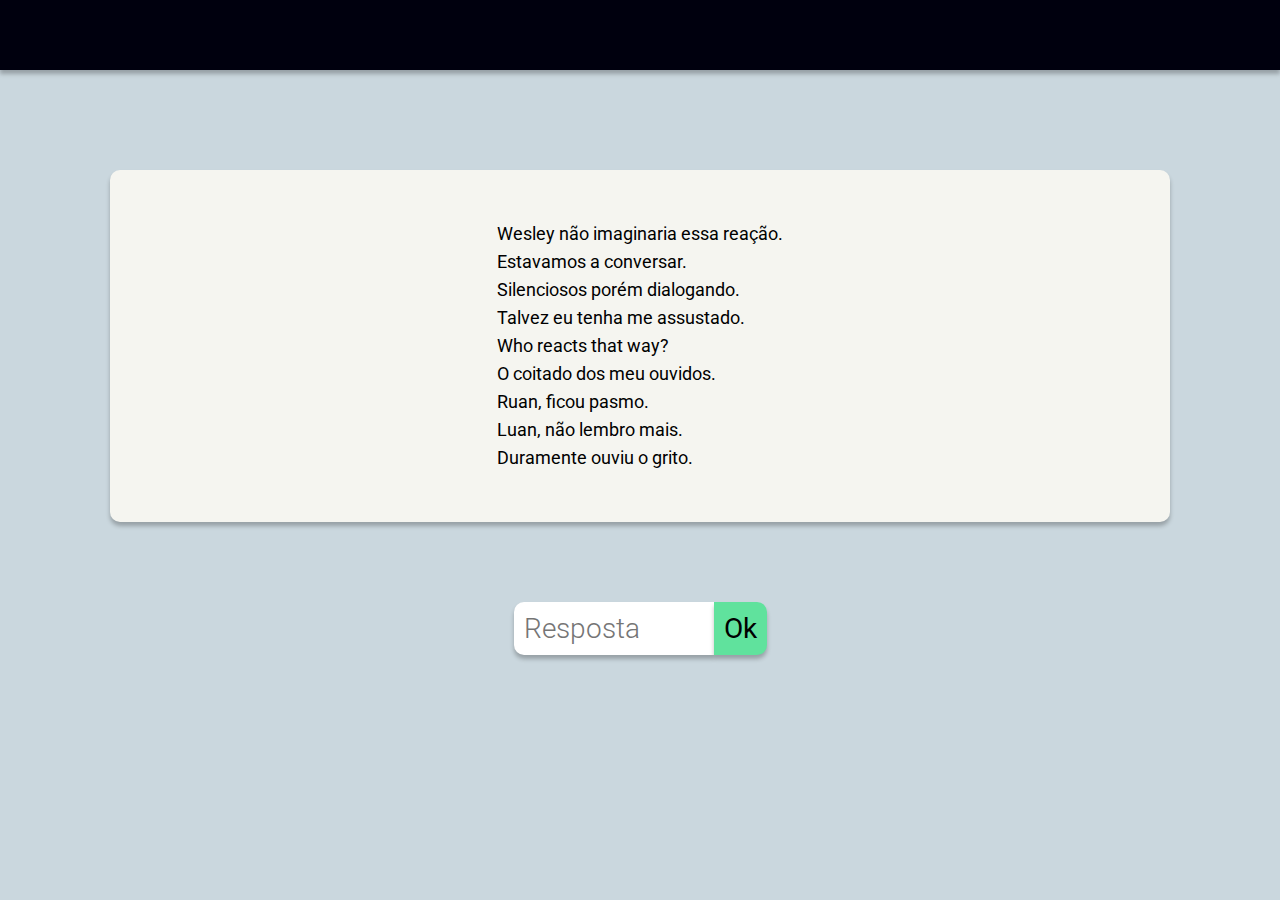
==== charade1.html @ 70becbd4 ""Interface"" ====
<!DOCTYPE html>
<html lang="en">
    <head>
        <meta charset="UTF-8">
        <meta name="viewport" content="width=device-width, initial-scale=1.0">
        <link rel="stylesheet" href="./styles/charade1.css">
        <link rel="stylesheet" href="./styles/reset.css">
        <title>Charada 1</title>
    </head>
    <body>
         <div class="top"></div>

        <div class="container">
            <div class="content">
                <p>

                    Wesley não imaginaria essa reação.
                    <br>
                    Estavamos a conversar.
                    <br>
                    Silenciosos porém dialogando.
                    <br>
                    Talvez eu tenha me assustado.
                    <br>
                    Who reacts that way?
                    <br>
                    O coitado dos meu ouvidos.
                    <br>
                    Ruan, ficou pasmo.
                    <br>
                    Luan, não lembro mais.
                    <br>
                    Duramente ouviu o grito.
                    <br>

                </p>

            </div>

            <div class="group">

            <input type="text" placeholder="Resposta">
            <button>Ok</button>

            </div>

        </div>

    </body>
</html>
---- styles/charade1.css ----
body {
    background-color: #CAD7DE;
    transition: 0.5s;
}

.top {
    width: 100vw;
    height: 70px;
    background: #00000E;
    box-shadow: 0px 4px 4px rgba(0, 0, 0, 0.25);
}

.container {
    display: flex;
    flex-direction: column;
    align-items: center;
    justify-content: center;
}

.container .content {
    width: 900px;
    height: auto;
    background: #F5F5F0;
    margin-top: 100px;
    display: flex;
    align-items: center;
    justify-content: space-between;
    flex-direction: column;
    padding: 50px 80px;
    box-shadow: 0px 4px 4px rgba(0, 0, 0, 0.25);
    border-radius: 10px;
}

.container .content p {
    font-size: 18px;
    font-family: 'Roboto', sans-serif;
    font-weight: 400;
    line-height: 28px;
}

.container .content p+p+p {
    font-size: 20px;
    font-family: 'Roboto', sans-serif;
    font-weight: 500;
}

.container .group {
    display: flex;
    height: auto;
    align-items: center;
    justify-content: center;
    margin: 80px;
}

.container .group button {
    background: #60E29D;
    font-family: Roboto, sans-serif;
    border-radius: 0 10px 10px 0;
    font-size: 28px;
    padding: 10px;
    cursor: pointer;
    box-shadow: 5px white;
    font-weight: 400;
    box-shadow: 0px 4px 4px rgba(0, 0, 0, 0.25);
    transition: 0.5s;
    outline: none;
}

.container button:hover {
    background: #30e685;
}

.container .group input {
    width: 180px;
    font-size: 28PX;
    font-family: Roboto, sans-serif;
    color: #6B6560;
    border-radius: 10px 0 0 10px;
    padding: 10px;
    font-weight: 300;
    box-shadow: 0px 4px 4px rgba(0, 0, 0, 0.25);
    outline: none;
    -webkit-transition: width .35s ease-in-out;
    transition: width .35s ease-in-out;
}


.container .group input:focus {
    width: 300px;
}
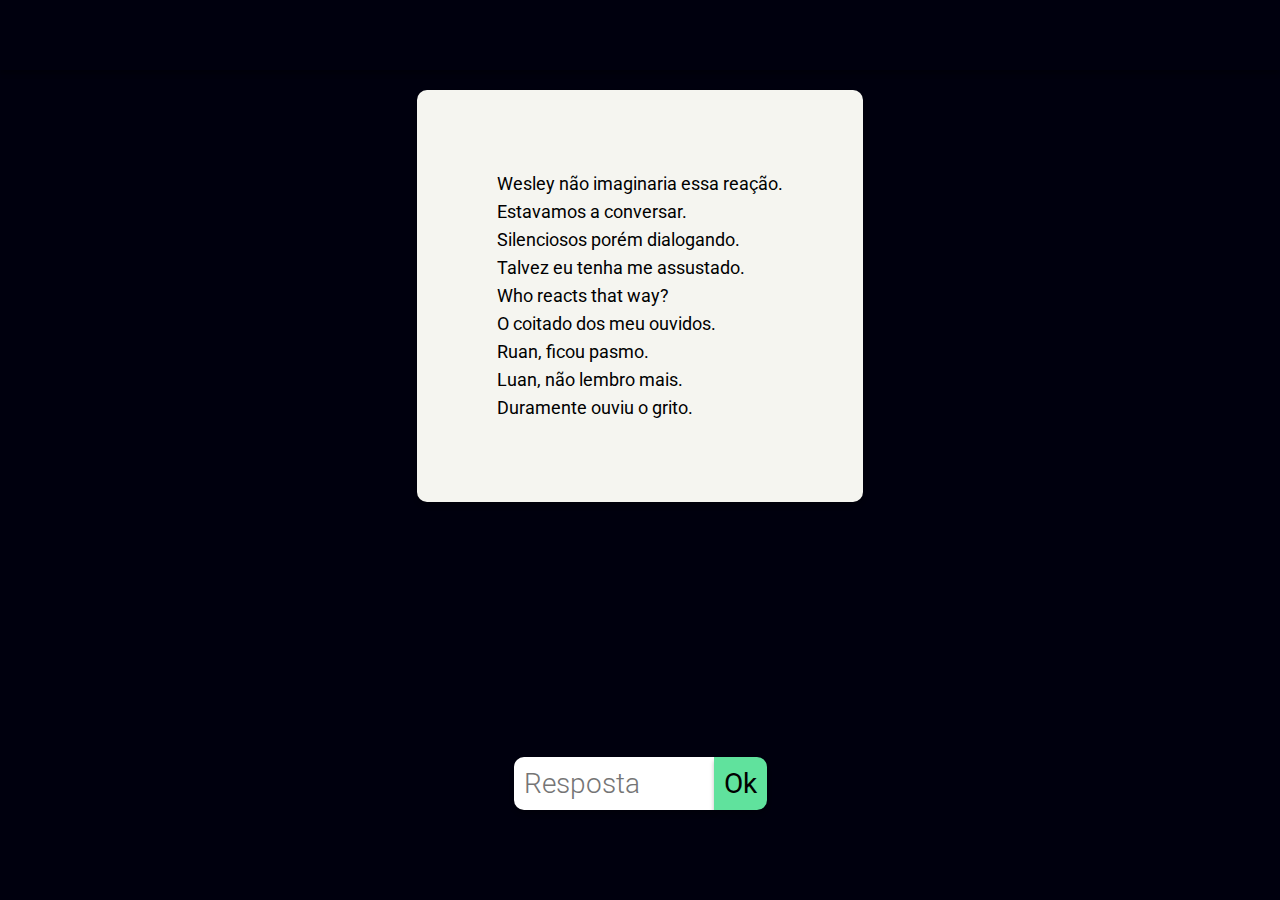
==== commit dafeefcb: "last" ====
--- a/charade1.html
+++ b/charade1.html
@@ -46,5 +46,8 @@
 
         </div>
 
+
+        <script src="./scripts/charade1.js"></script>
+
     </body>
 </html>--- a/styles/charade1.css
+++ b/styles/charade1.css
@@ -1,90 +1,86 @@
-body {
-    background-color: #CAD7DE;
-    transition: 0.5s;
-}
+    body {
+        background-color: #00000E;
+        transition: 0.5s;
+    }
 
-.top {
-    width: 100vw;
-    height: 70px;
-    background: #00000E;
-    box-shadow: 0px 4px 4px rgba(0, 0, 0, 0.25);
-}
+    .top {
+        width: 100vw;
+        height: 70px;
+        background: #00000E;
+        box-shadow: 0px 4px 4px rgba(0, 0, 0, 0.25);
+    }
 
-.container {
-    display: flex;
-    flex-direction: column;
-    align-items: center;
-    justify-content: center;
-}
+    .container {
+        display: flex;
+        flex-direction: column;
+        align-items: center;
+        justify-content: center;
+    }
 
-.container .content {
-    width: 900px;
-    height: auto;
-    background: #F5F5F0;
-    margin-top: 100px;
-    display: flex;
-    align-items: center;
-    justify-content: space-between;
-    flex-direction: column;
-    padding: 50px 80px;
-    box-shadow: 0px 4px 4px rgba(0, 0, 0, 0.25);
-    border-radius: 10px;
-}
+    .container .content {
+        width: auto;
+        height: auto;
+        background: #F5F5F0;
+        margin-top: 20px;
+        display: flex;
+        align-items: center;
+        justify-content: center;
+        flex-direction: column;
+        padding: 80px;
+        box-shadow: 0px 4px 4px rgba(0, 0, 0, 0.25);
+        border-radius: 10px;
+    }
 
-.container .content p {
-    font-size: 18px;
-    font-family: 'Roboto', sans-serif;
-    font-weight: 400;
-    line-height: 28px;
-}
+    .container .content p {
+        font-size: 18px;
+        font-family: 'Roboto', sans-serif;
+        font-weight: 400;
+        line-height: 28px;
+    }
 
-.container .content p+p+p {
-    font-size: 20px;
-    font-family: 'Roboto', sans-serif;
-    font-weight: 500;
-}
+    .container .group {
+        display: flex;
+        height: auto;
+        align-items: center;
+        justify-content: center;
+       position: absolute;
+       bottom: 10vh;
+    }
 
-.container .group {
-    display: flex;
-    height: auto;
-    align-items: center;
-    justify-content: center;
-    margin: 80px;
-}
+    .container .group button {
+        background: #60E29D;
+        font-family: Roboto, sans-serif;
+        border-radius: 0 10px 10px 0;
+        font-size: 30px;
+        padding: 10px;
+        cursor: pointer;
+        box-shadow: 5px white;
+        font-weight: 500;
+        box-shadow: 0px 4px 4px rgba(0, 0, 0, 0.25);
+        transition: 0.5s;
+        outline: none;
+        font-weight: 400;
+        font-size: 28px;
+    }
 
-.container .group button {
-    background: #60E29D;
-    font-family: Roboto, sans-serif;
-    border-radius: 0 10px 10px 0;
-    font-size: 28px;
-    padding: 10px;
-    cursor: pointer;
-    box-shadow: 5px white;
-    font-weight: 400;
-    box-shadow: 0px 4px 4px rgba(0, 0, 0, 0.25);
-    transition: 0.5s;
-    outline: none;
-}
+    .container button:hover {
+        background: #30e685;
+    }
 
-.container button:hover {
-    background: #30e685;
-}
+    .container .group input {
+        width: 180px;
+        font-size: 28PX;
+        font-family: Roboto, sans-serif;
+        color: #6B6560;
+        border-radius: 10px 0 0 10px;
+        padding: 10px;
+        font-weight: 300;
+        box-shadow: 0px 4px 4px rgba(0, 0, 0, 0.25);
+        outline: none;
+        -webkit-transition: width .35s ease-in-out;
+        transition: width .35s ease-in-out;
+    }
 
-.container .group input {
-    width: 180px;
-    font-size: 28PX;
-    font-family: Roboto, sans-serif;
-    color: #6B6560;
-    border-radius: 10px 0 0 10px;
-    padding: 10px;
-    font-weight: 300;
-    box-shadow: 0px 4px 4px rgba(0, 0, 0, 0.25);
-    outline: none;
-    -webkit-transition: width .35s ease-in-out;
-    transition: width .35s ease-in-out;
-}
-
-
-.container .group input:focus {
-    width: 300px;
-}+    .container .group input:focus {
+        width: 300px;
+    }